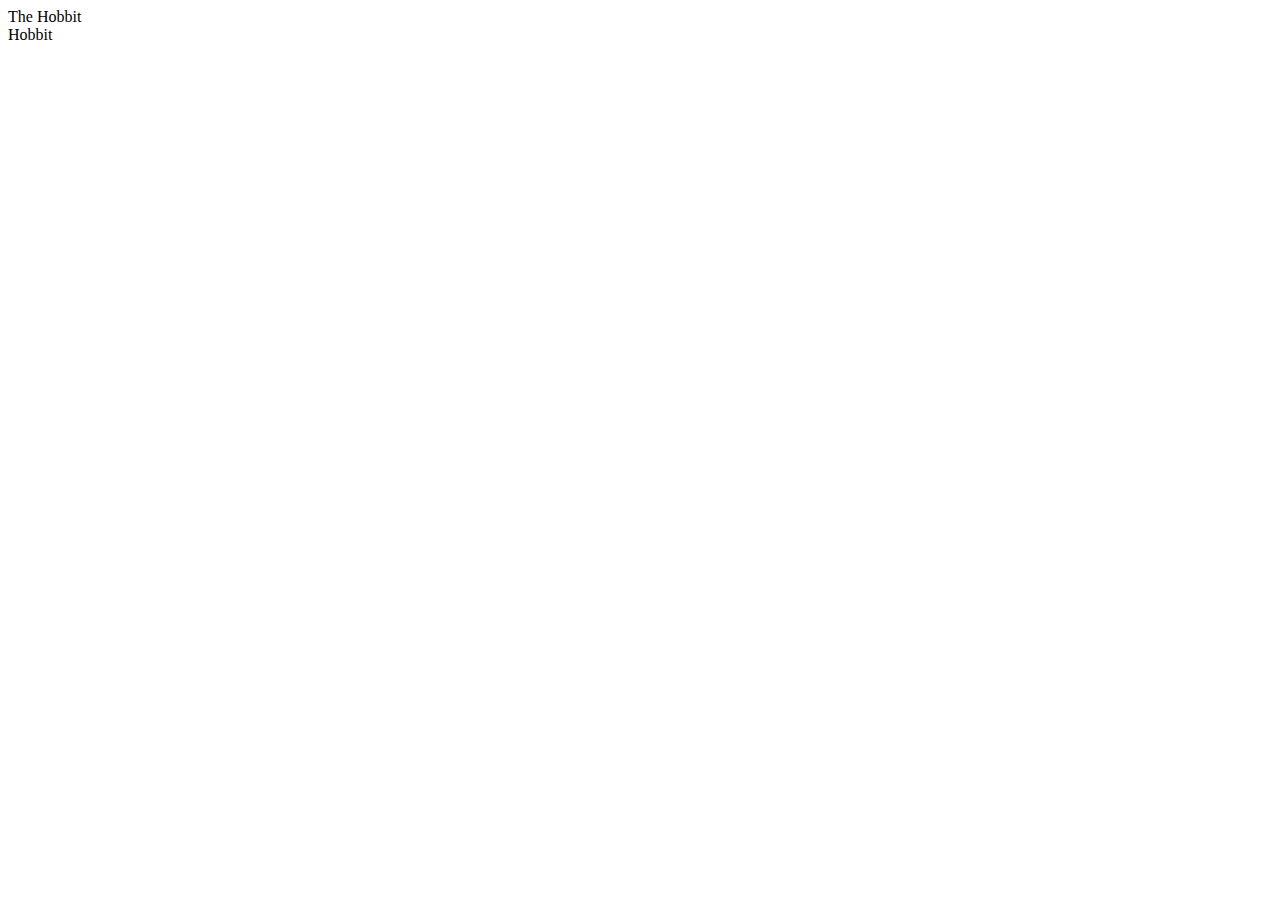
==== index.html @ 86da31b5 "small updates to starter code" ====
<!DOCTYPE html>
<html lang="en">
<head>
    <meta charset="UTF-8">
    <meta http-equiv="X-UA-Compatible" content="IE=edge">
    <meta name="viewport" content="width=device-width, initial-scale=1.0">
    <title>Library</title>
    <link rel="stylesheet" href="./style.css">
    <script src="./js-file.js" defer></script>
</head>
<body>
    <div id="book-cards"></div>
</body>
</html>
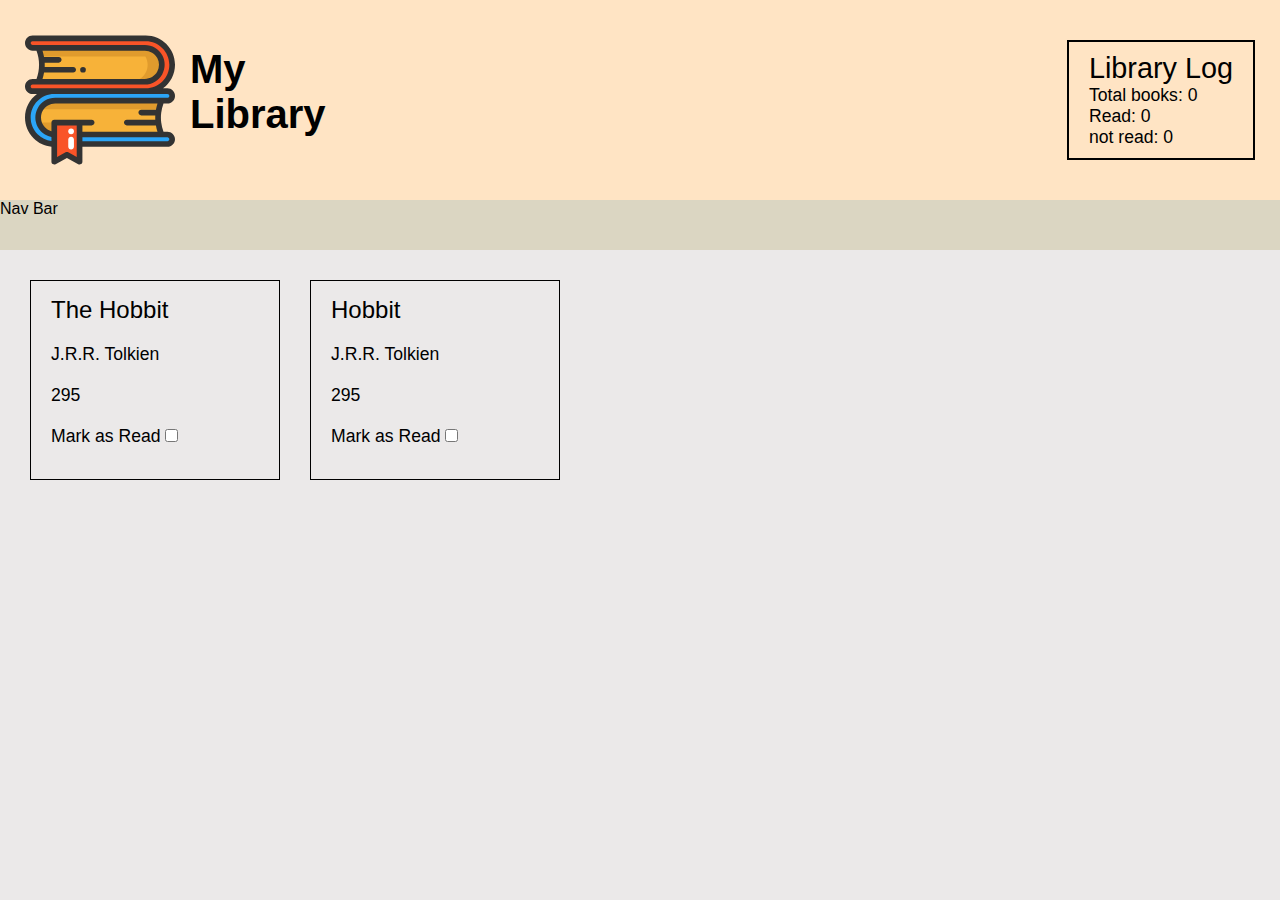
==== commit abe1e929: "create basic css layout, there are no buttons yet" ====
--- a/index.html
+++ b/index.html
@@ -9,6 +9,21 @@
     <script src="./js-file.js" defer></script>
 </head>
 <body>
-    <div id="book-cards"></div>
+    <div class="grid">
+        <header>
+            <img id="logo" src="./svg/books.svg" alt="book image">
+            <h1>My <br />Library</h1>
+            <div class="library-log">
+                <div>Library Log</div>
+                <ul>
+                    <li>Total books: <span>0</span></li>
+                    <li>Read: <span>0</span></li>
+                    <li>not read: <span>0</span></li>
+                </ul>
+            </div>
+        </header>
+        <div class="nav">Nav Bar</div>
+        <div id="book-cards"></div>
+    </div>
 </body>
 </html>--- a/style.css
+++ b/style.css
@@ -0,0 +1,98 @@
+:root {
+    font-family: 'Gill Sans', 'Gill Sans MT', Calibri, 'Trebuchet MS', sans-serif;
+}
+
+* {
+    margin: 0;
+    padding: 0;
+    box-sizing: border-box;
+    list-style-type: none;
+}
+
+html {
+    background-color: rgb(223, 211, 211);
+}
+
+.grid {
+    display: grid;
+    grid-template-rows: 200px 50px auto;
+    grid-template-columns: 100%;
+    /* grid-template-columns: min(1500px, 100%); */
+    justify-content: center;
+    min-height: 100vh;
+}
+
+/* Header items */
+header {
+    grid-row: 1 / 2;
+    position: sticky;
+    top: 0px;
+    z-index: 1;
+    background-color: bisque;
+    /* box-shadow: -4px 5px 5px gray; */
+    display: flex;
+    align-items: center;
+    gap: 15px;
+}
+
+#logo {
+    width: 150px;
+    margin-left: 25px;
+}
+
+header h1 {
+    font-size: 2.5rem;
+    position: relative;
+    bottom: 8px
+}
+
+header .library-log {
+    margin: 0 25px 0 auto;
+    border: 2px solid black;
+    padding: 10px 20px;
+}
+
+.library-log div {
+    font-size: 1.8rem;
+}
+
+.library-log li {
+    font-size: 1.1rem;
+}
+
+/* nav items */
+.nav {
+    grid-row: 2 / 3;
+    z-index: 0;
+    background-color: rgb(219, 214, 194);
+    position: sticky;
+    top: 200px;
+    /* box-shadow: 0px 5px 5px gray; */
+}
+
+/* cards items */
+#book-cards {
+    grid-row: 3 / 4;
+    background-color: rgb(235, 233, 233);
+    display: flex;
+    flex-flow: wrap;
+    gap: 30px;
+    padding: 30px;
+}
+
+.card {
+    border: 1px solid black;
+    padding: 15px 20px;
+    display: flex;
+    flex-direction: column;
+    gap: 20px;
+    width: 250px;
+    height: 200px;
+}
+
+.card .title {
+    font-size: 1.5rem;
+}
+.card div {
+    font-size: 1.1rem;
+}
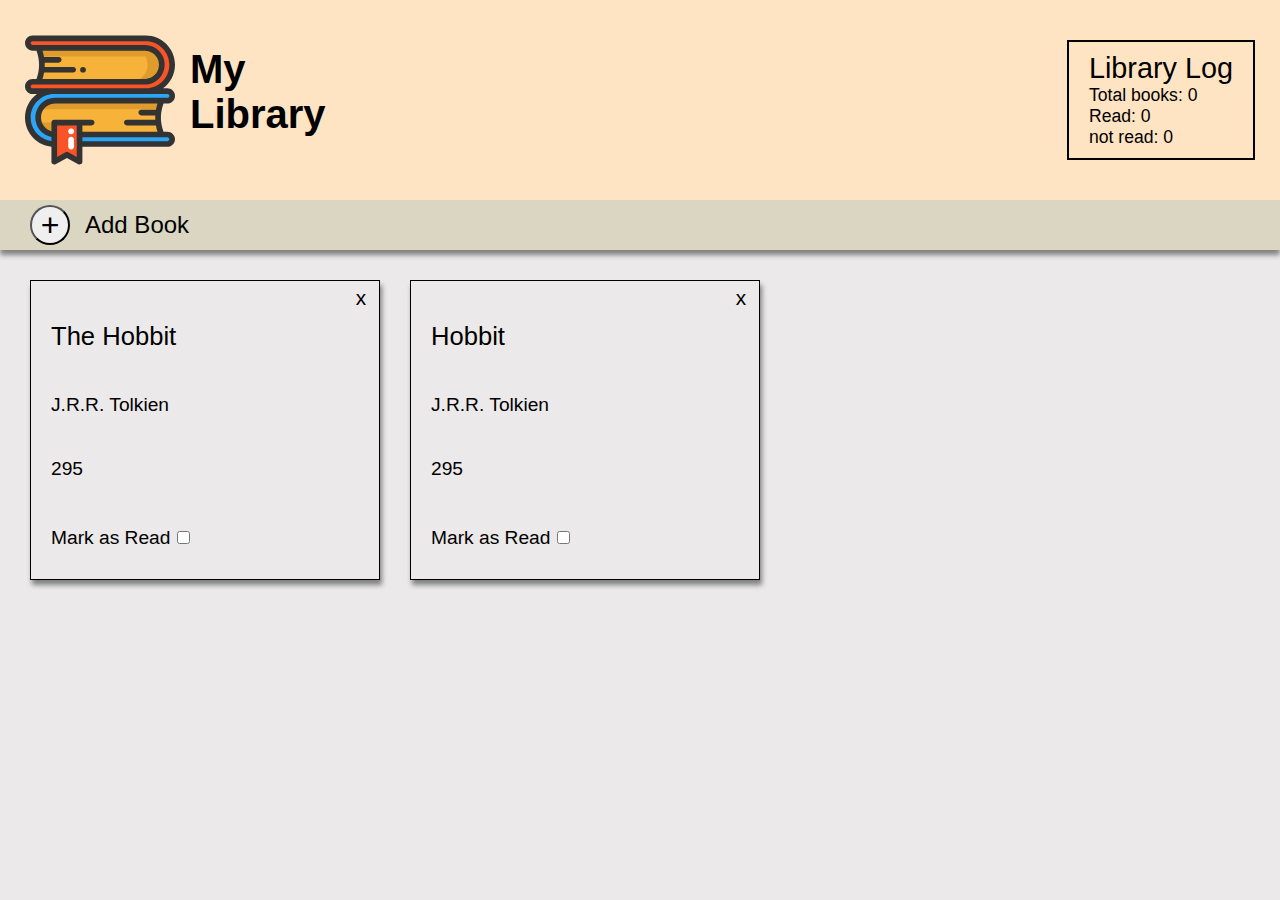
==== commit 601820f1: "add button, make modal open and close properly" ====
--- a/index.html
+++ b/index.html
@@ -22,8 +22,40 @@
                 </ul>
             </div>
         </header>
-        <div class="nav">Nav Bar</div>
+        <div class="nav">
+            <button id="addBook">+</button>
+            <span>Add Book</span>
+        </div>
         <div id="book-cards"></div>
+    </div>
+    <div class="modal">
+        <div class="modal-content">
+            <button class="close-modal">x</button>
+            <div class="modal-header">Add New Book</div>
+            <form id="form" >
+                <label for="title">Title*</label>
+                <input type="text" name="title" id="title" required>
+                <label for="author">Author*</label>
+                <input type="text" name="author" id="author" required>
+                <label for="pages">Number of Pages*</label>
+                <input type="number" name="pages" id="pages" required>
+                <div class="modal-radio">
+                    <span>Have you read this book?*</span>
+                    <div>
+                        <input type="radio" name="wasRead" id="yes" value="yes">
+                        <label for="yes">Yes</label>
+                    </div>
+                    <div>
+                        <input type="radio" name="wasRead" id="no" value="no" checked>
+                        <label for="no">No</label>
+                    </div>
+                </div>
+                <div class="modal-buttons">
+                    <button id="modal-submit">Submit</button>
+                    <button type="reset">Clear</button>
+                </div>
+            </form>
+        </div>
     </div>
 </body>
 </html>--- a/style.css
+++ b/style.css
@@ -11,6 +11,14 @@
 
 html {
     background-color: rgb(223, 211, 211);
+}
+
+button {
+    cursor: pointer;
+}
+
+input[type=radio], input[type=checkbox] {
+    cursor: pointer;
 }
 
 .grid {
@@ -20,6 +28,11 @@
     /* grid-template-columns: min(1500px, 100%); */
     justify-content: center;
     min-height: 100vh;
+}
+
+/* add modal-open class to grid using js when add book button selected */
+.grid.modal-open {
+    filter: blur(3px) grayscale(20%);
 }
 
 /* Header items */
@@ -67,15 +80,30 @@
     background-color: rgb(219, 214, 194);
     position: sticky;
     top: 200px;
-    /* box-shadow: 0px 5px 5px gray; */
+    box-shadow: 0px 5px 5px gray;
+    display: flex;
+    align-items: center;
+    gap: 15px;
+}
+
+#addBook {
+    font-size: 2rem;
+    height: 40px;
+    width: 40px;
+    border-radius: 50%;
+    margin-left: 30px 
+}
+
+.nav span {
+    font-size: 1.5rem;
 }
 
 /* cards items */
 #book-cards {
     grid-row: 3 / 4;
     background-color: rgb(235, 233, 233);
-    display: flex;
-    flex-flow: wrap;
+    display: grid;
+    grid-template-columns: repeat(auto-fit, minmax(350px, 350px));
     gap: 30px;
     padding: 30px;
 }
@@ -85,14 +113,103 @@
     padding: 15px 20px;
     display: flex;
     flex-direction: column;
-    gap: 20px;
-    width: 250px;
-    height: 200px;
+    justify-content: space-between;
+    gap: 15px;
+    width: 350px;
+    height: 300px;
+    box-shadow: 2px 5px 5px gray;
+    
 }
 
 .card .title {
+    font-size: 1.6rem;
+
+}
+.card div {
+    font-size: 1.2rem;
+}
+
+.delete-entry {
+    position: relative;
+    width: fit-content;
+    height: fit-content;
+    font-size: 1.3rem;
+    width: 20px;
+    left: 12px;
+    bottom: 10px;
+    border: none;
+    margin-left: auto;
+    margin-bottom: -40px;
+    background-color: rgb(235, 233, 233);
+}
+
+/* modal content */
+.modal {
+    display: none;
+    position: fixed;    
+    z-index: 5;
+    /* center modal on screen: top, left, transform */
+    top: 50%;
+    left: 50%;
+    transform: translate(-50%, -50%);
+    height: fit-content;
+    width: fit-content;
+    background-color: white;
+    padding: 10px 50px 40px 50px;
+    border: 2px solid black;
+}
+
+.modal.modal-open {
+    display: block;
+}
+
+.modal-content {
+    display: flex;
+    flex-direction: column;
+    font-size: 1.3rem;
+}
+
+.modal-header {
+    text-align: center;
+    font-size: 2rem;
+    margin-bottom: 20px;
+}
+
+.close-modal {
+    border: none;
+    background-color: white;
+    width: fit-content;
+    height: fit-content;
     font-size: 1.5rem;
-}
-.card div {
-    font-size: 1.1rem;
-}
+    align-self: flex-end;
+    position: relative;
+    left: 30px;
+}
+
+.modal-content form {
+    display: flex;
+    flex-direction: column;
+}
+
+input {
+    line-height: 2rem;
+    font-size: 1.2rem;
+    margin: 9px 0 20px 1px;
+}
+
+.modal-radio div {
+    margin-bottom: -10px;
+}
+
+.modal-buttons {
+    margin: 10px 5px 0 5px;
+    display: flex;
+    justify-content: space-between;
+}
+
+.modal-buttons button {
+    font-size: 1.3rem;
+    height: fit-content;
+    width: 100px;
+    padding: 5px 0;
+}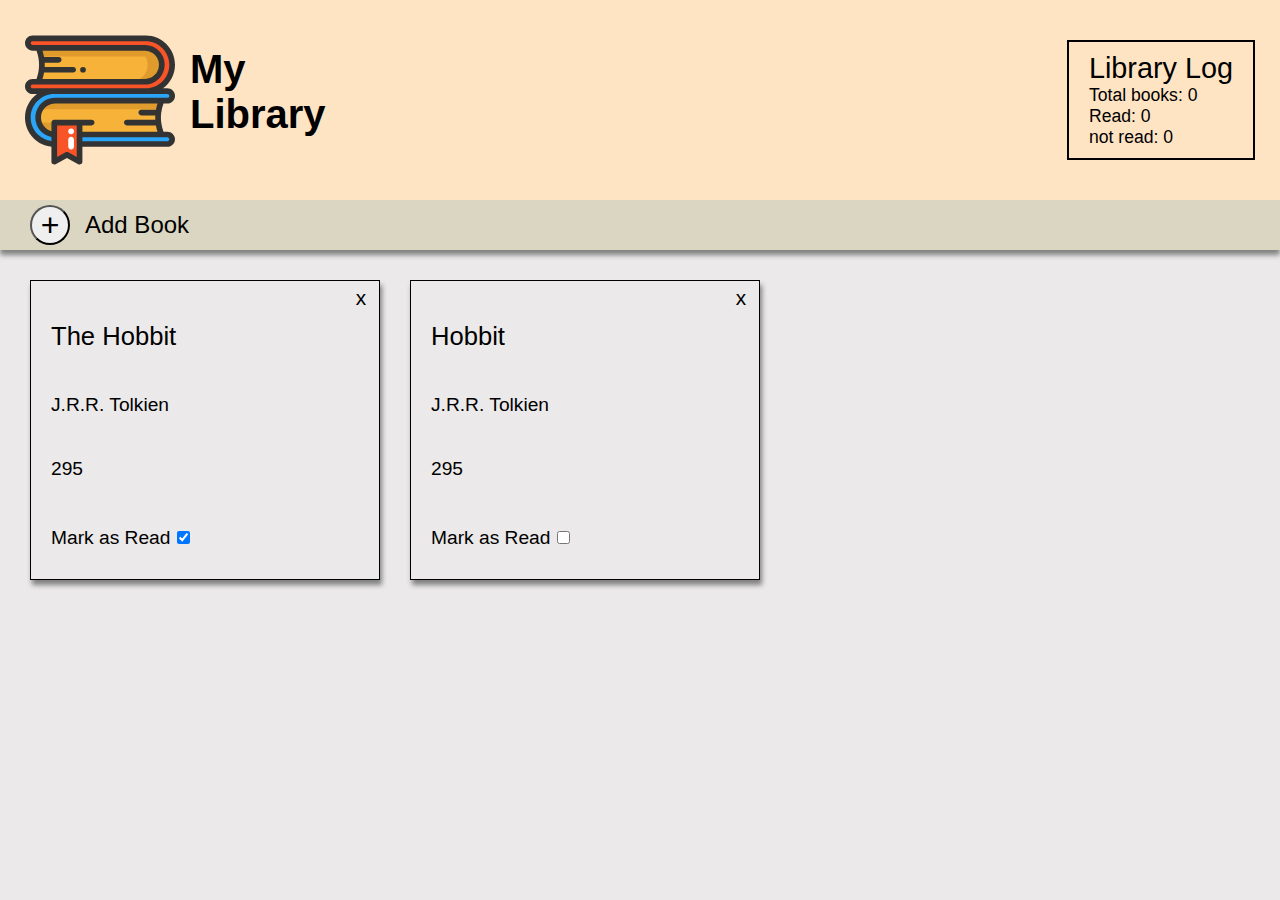
==== commit 5b278f62: "delete card working, but only if I don't add any others first" ====
--- a/index.html
+++ b/index.html
@@ -23,7 +23,7 @@
             </div>
         </header>
         <div class="nav">
-            <button id="addBook">+</button>
+            <button class="grid-button" id="addBook">+</button>
             <span>Add Book</span>
         </div>
         <div id="book-cards"></div>
@@ -32,7 +32,7 @@
         <div class="modal-content">
             <button class="close-modal">x</button>
             <div class="modal-header">Add New Book</div>
-            <form id="form" >
+            <div id="form" >
                 <label for="title">Title*</label>
                 <input type="text" name="title" id="title" required>
                 <label for="author">Author*</label>
@@ -52,9 +52,9 @@
                 </div>
                 <div class="modal-buttons">
                     <button id="modal-submit">Submit</button>
-                    <button type="reset">Clear</button>
+                    <button id="clear">Clear</button>
                 </div>
-            </form>
+            </div>
         </div>
     </div>
 </body>
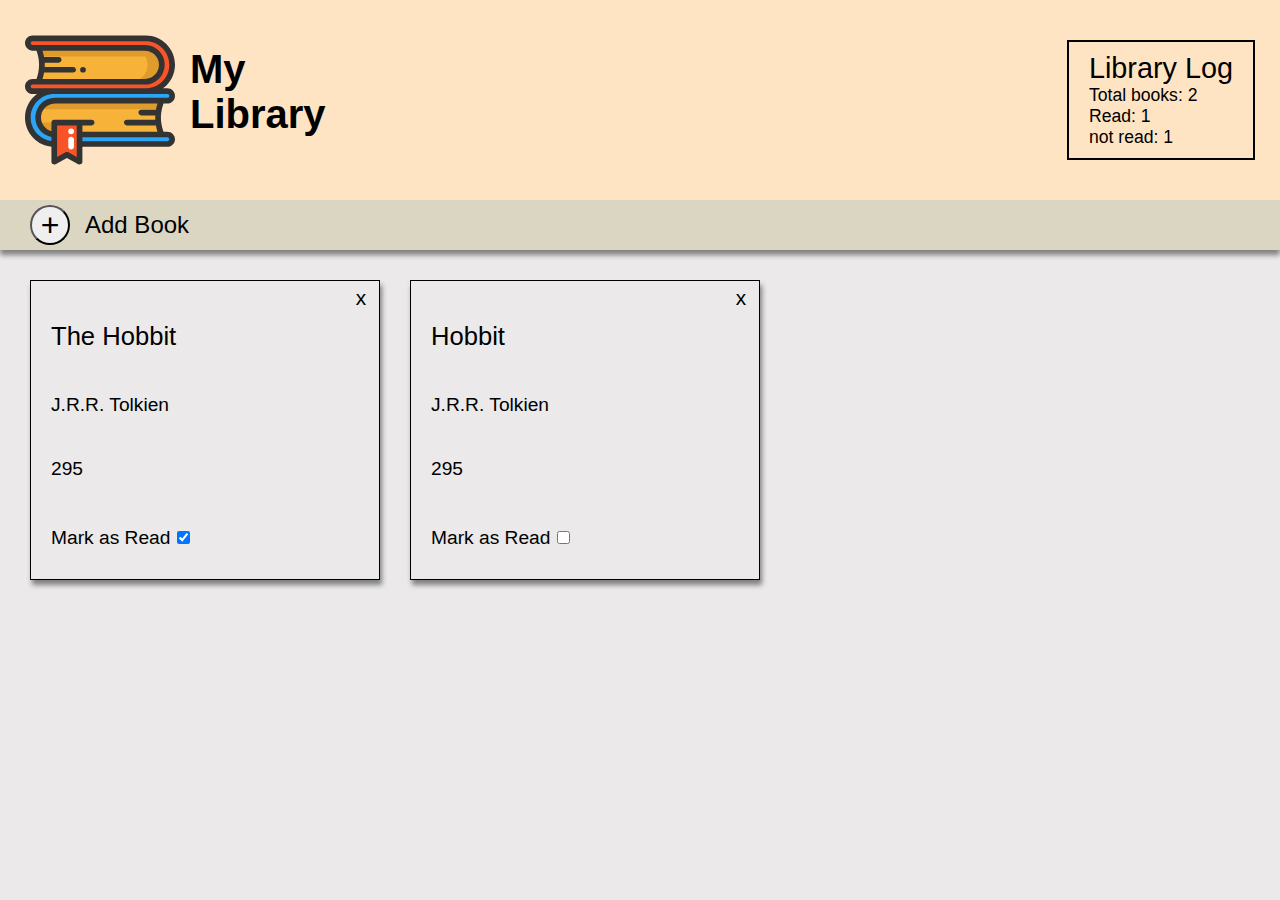
==== commit ad49509e: "small updates, currently no form validation messages" ====
--- a/index.html
+++ b/index.html
@@ -16,9 +16,9 @@
             <div class="library-log">
                 <div>Library Log</div>
                 <ul>
-                    <li>Total books: <span>0</span></li>
-                    <li>Read: <span>0</span></li>
-                    <li>not read: <span>0</span></li>
+                    <li>Total books: <span id="totalBooks">0</span></li>
+                    <li>Read: <span id="booksRead">0</span></li>
+                    <li>not read: <span id="booksNotRead">0</span></li>
                 </ul>
             </div>
         </header>
@@ -38,7 +38,7 @@
                 <label for="author">Author*</label>
                 <input type="text" name="author" id="author" required>
                 <label for="pages">Number of Pages*</label>
-                <input type="number" name="pages" id="pages" required>
+                <input type="number" name="pages" id="pages" min="1" required>
                 <div class="modal-radio">
                     <span>Have you read this book?*</span>
                     <div>
--- a/style.css
+++ b/style.css
@@ -15,6 +15,10 @@
 
 button {
     cursor: pointer;
+}
+
+.disable {
+    pointer-events: none;
 }
 
 input[type=radio], input[type=checkbox] {
@@ -186,7 +190,7 @@
     left: 30px;
 }
 
-.modal-content form {
+.modal-content #form {
     display: flex;
     flex-direction: column;
 }
